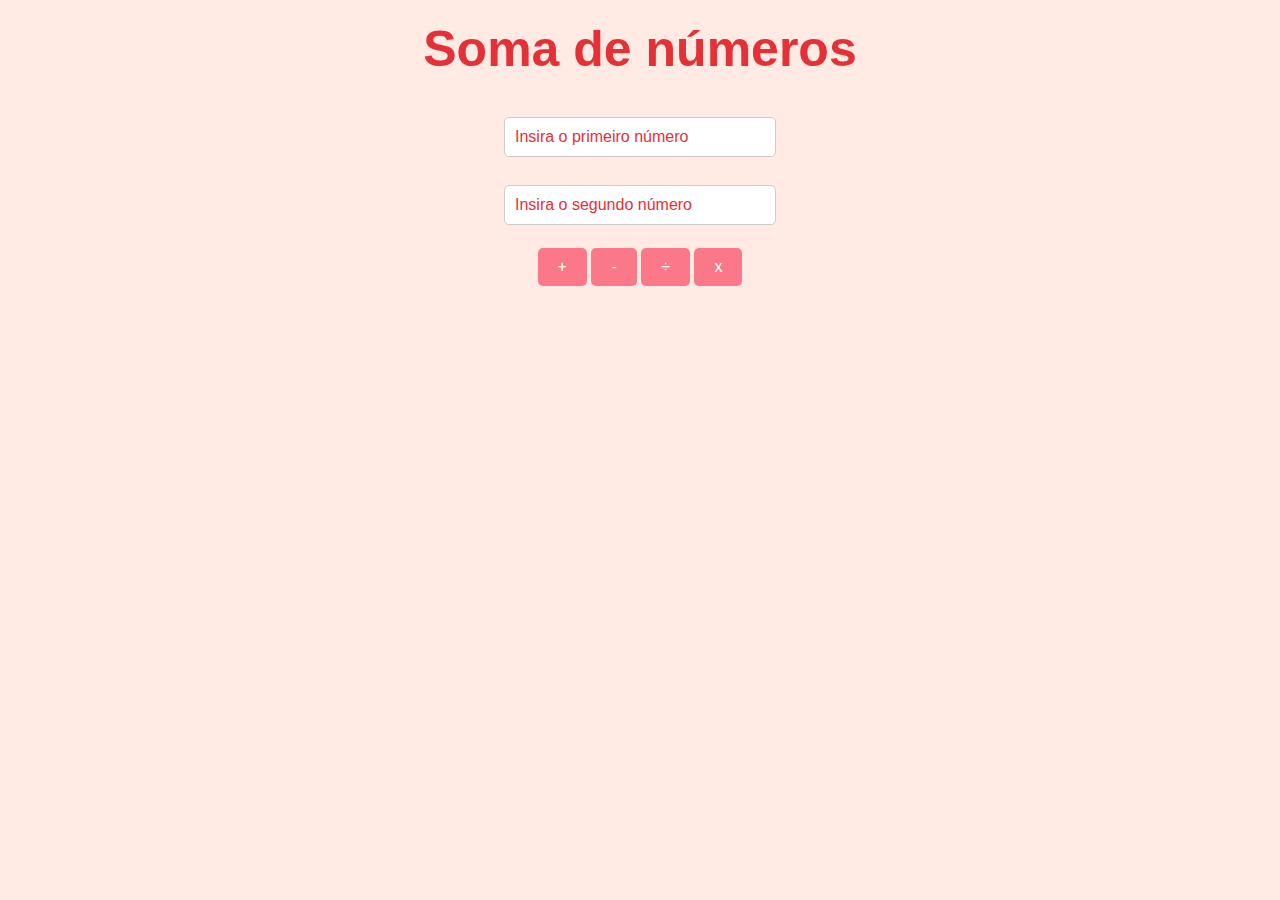
==== calculadora/index.html @ 72075f52 "calculadora (expectativa e realidade)" ====
<!DOCTYPE html>
<html lang="pt-br"> <!-- Define o idioma da página como português do Brasil -->
<head>
    <meta charset="UTF-8"> <!-- Define a codificação de caracteres para suportar acentos e caracteres especiais -->
    <meta name="viewport" content="width=device-width, initial-scale=1.0"> <!-- Ajusta a visualização para dispositivos móveis -->
    <link rel="stylesheet" href="style.css">
    <title>Somar quando apertar</title> <!-- Define o título da página exibido na aba do navegador -->

</head>
<body>
    <h1>Soma de números</h1> <!-- Título principal da página -->

    <!-- Campo de entrada para o primeiro número -->
    <input type="number" name="n2" id="n1" placeholder="Insira o primeiro número" required>
    <br><br> <!-- Quebras de linha para espaçamento -->

    <!-- Campo de entrada para o segundo número -->
    <input type="number" name="n1" id="n2" placeholder="Insira o segundo número" required>
    <br><br> <!-- Quebras de linha para espaçamento -->

    <!-- Botão que chama a função "soma()" ao ser clicado -->
    <button onclick="soma()">+</button>
    <!-- Botão que chama a função "subtracao()" ao ser clicado -->
    <button onclick="subtracao()">-</button>
    <!-- Botão que chama a função "divisao()" ao ser clicado -->
    <button onclick="divisao()">÷</button>
    <!-- Botão que chama a função "multiplicacao()" ao ser clicado -->
    <button onclick="multiplicacao()">x</button>

    <!-- Importação do arquivo JavaScript externo -->
    <script src="script.js"></script>
</body>
</html>
---- calculadora/style.css ----
/* Estilização geral da página */
body {
    font-family: Arial, sans-serif;
    text-align: center;
    background-color: #FFEBE3 ;
    margin: 0;
    padding: 0;
}

/* Estilização do título */
h1 {
    color: #E43137;
    margin-top: 20px;
    font-size: 50px;
}

/* Estilização dos campos de entrada */
input {
    width: 250px;
    padding: 10px;
    margin: 5px;
    border: 1px solid #ccc;
    border-radius: 5px;
    font-size: 16px;
}

input::-webkit-input-placeholder {
    color: #E43137;
}

input::-moz-placeholder {
    color: #E43137;
}

input:-ms-input-placeholder {
    color: #E43137;
}

input:-moz-placeholder {
    color: #E43137;
}


/* Estilização do botão */
button {
    padding: 10px 20px;
    font-size: 16px;
    color: white;
    background-color: #FA7888;
    border: none;
    border-radius: 5px;
    cursor: pointer;
    transition: background-color 0.3s;
}

/* Efeito hover no botão */
button:hover {
    background-color:#FACCD4;
}
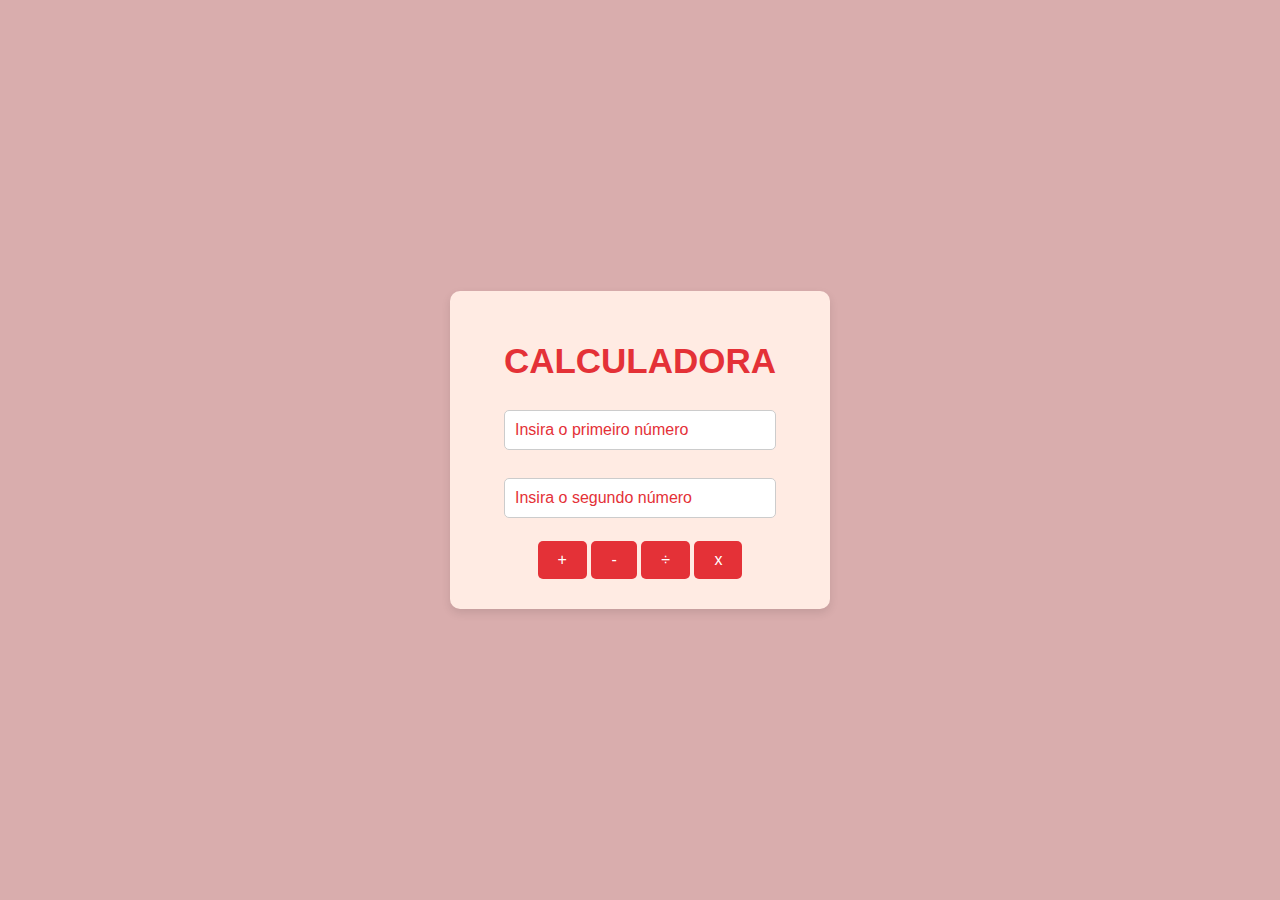
==== commit 21967b64: "Minha calculadora ta pronta" ====
--- a/calculadora/index.html
+++ b/calculadora/index.html
@@ -8,7 +8,7 @@
 
 </head>
 <body>
-    <h1>Soma de números</h1> <!-- Título principal da página -->
+    <div class="container"><h1>CALCULADORA</h1> <!-- Título principal da página -->
 
     <!-- Campo de entrada para o primeiro número -->
     <input type="number" name="n2" id="n1" placeholder="Insira o primeiro número" required>
@@ -25,7 +25,7 @@
     <!-- Botão que chama a função "divisao()" ao ser clicado -->
     <button onclick="divisao()">÷</button>
     <!-- Botão que chama a função "multiplicacao()" ao ser clicado -->
-    <button onclick="multiplicacao()">x</button>
+    <button onclick="multiplicacao()">x</button></div>
 
     <!-- Importação do arquivo JavaScript externo -->
     <script src="script.js"></script>
--- a/calculadora/style.css
+++ b/calculadora/style.css
@@ -2,16 +2,20 @@
 body {
     font-family: Arial, sans-serif;
     text-align: center;
-    background-color: #FFEBE3 ;
+    background-color: #D9ADAD;
     margin: 0;
     padding: 0;
+    display: flex;
+    justify-content: center;
+    align-items: center;
+    height: 100vh; /* Garante que o container fique centralizado verticalmente */
 }
 
 /* Estilização do título */
 h1 {
     color: #E43137;
     margin-top: 20px;
-    font-size: 50px;
+    font-size: 35px;
 }
 
 /* Estilização dos campos de entrada */
@@ -24,29 +28,16 @@
     font-size: 16px;
 }
 
-input::-webkit-input-placeholder {
+input::placeholder {
     color: #E43137;
 }
-
-input::-moz-placeholder {
-    color: #E43137;
-}
-
-input:-ms-input-placeholder {
-    color: #E43137;
-}
-
-input:-moz-placeholder {
-    color: #E43137;
-}
-
 
 /* Estilização do botão */
 button {
     padding: 10px 20px;
     font-size: 16px;
     color: white;
-    background-color: #FA7888;
+    background-color: #E43137 ;
     border: none;
     border-radius: 5px;
     cursor: pointer;
@@ -55,6 +46,14 @@
 
 /* Efeito hover no botão */
 button:hover {
-    background-color:#FACCD4;
+    background-color:#FA7888;
 }
 
+.container {
+    background: #FFEBE3;
+    padding: 30px;
+    border-radius: 10px;
+    box-shadow: 0px 4px 10px rgba(0, 0, 0, 0.1);
+    text-align: center;
+    width: 320px;
+}
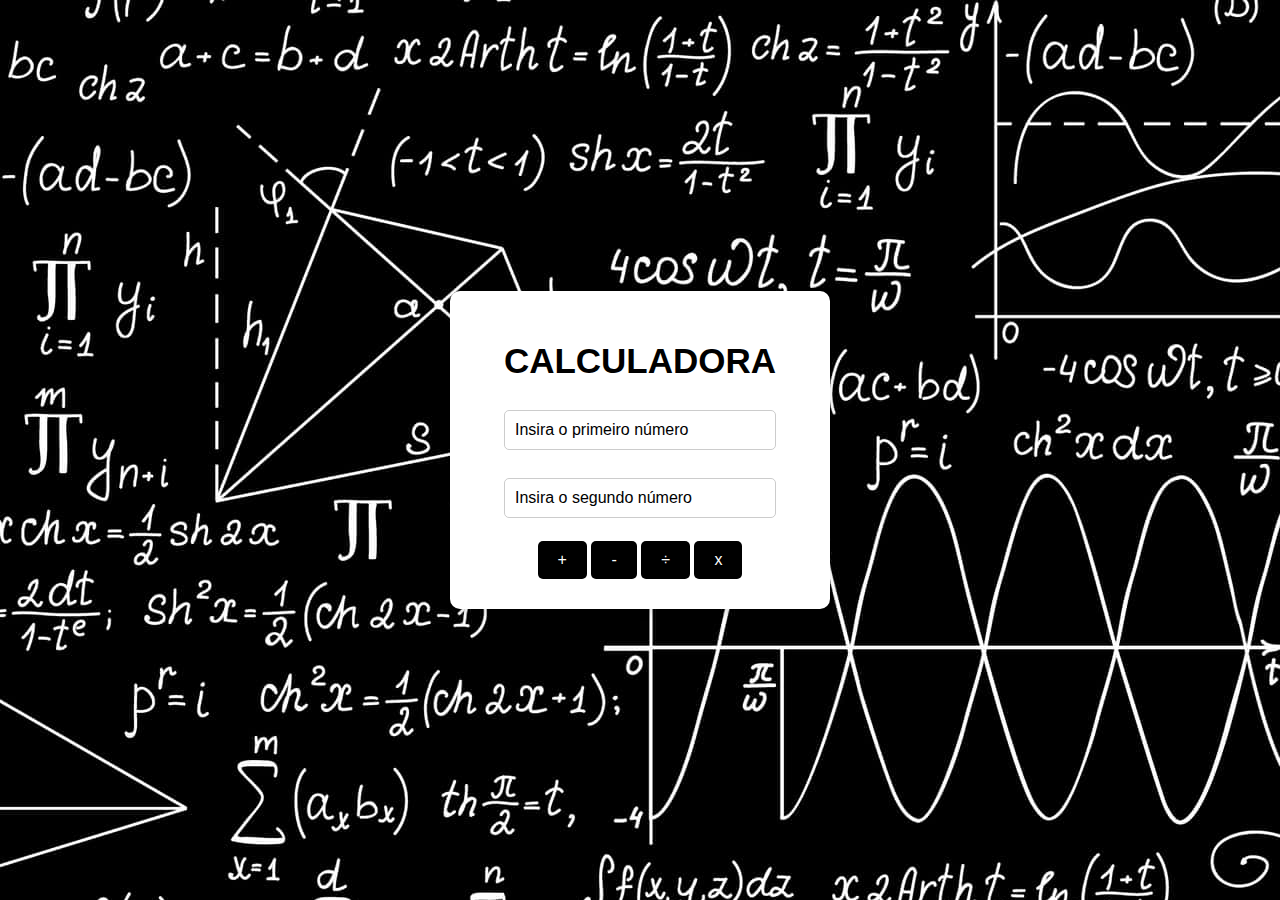
==== commit 4b5a975c: "favicon" ====
--- a/calculadora/index.html
+++ b/calculadora/index.html
@@ -4,7 +4,8 @@
     <meta charset="UTF-8"> <!-- Define a codificação de caracteres para suportar acentos e caracteres especiais -->
     <meta name="viewport" content="width=device-width, initial-scale=1.0"> <!-- Ajusta a visualização para dispositivos móveis -->
     <link rel="stylesheet" href="style.css">
-    <title>Somar quando apertar</title> <!-- Define o título da página exibido na aba do navegador -->
+    <link rel="shortcut icon" href="favicon.png" type="image/x-icon">
+    <title>Calculadora</title> <!-- Define o título da página exibido na aba do navegador -->
 
 </head>
 <body>
--- a/calculadora/style.css
+++ b/calculadora/style.css
@@ -2,7 +2,7 @@
 body {
     font-family: Arial, sans-serif;
     text-align: center;
-    background-color: #D9ADAD;
+    background-image: url("fundo.jpg");
     margin: 0;
     padding: 0;
     display: flex;
@@ -13,7 +13,7 @@
 
 /* Estilização do título */
 h1 {
-    color: #E43137;
+    color: black;
     margin-top: 20px;
     font-size: 35px;
 }
@@ -26,10 +26,11 @@
     border: 1px solid #ccc;
     border-radius: 5px;
     font-size: 16px;
+    cursor: cell;
 }
 
 input::placeholder {
-    color: #E43137;
+    color: #000000;
 }
 
 /* Estilização do botão */
@@ -37,20 +38,21 @@
     padding: 10px 20px;
     font-size: 16px;
     color: white;
-    background-color: #E43137 ;
+    background-color: #000000 ;
     border: none;
     border-radius: 5px;
     cursor: pointer;
     transition: background-color 0.3s;
+    cursor:pointer;
 }
 
 /* Efeito hover no botão */
 button:hover {
-    background-color:#FA7888;
+    background-color:#980012;
 }
 
 .container {
-    background: #FFEBE3;
+    background: #ffffff;
     padding: 30px;
     border-radius: 10px;
     box-shadow: 0px 4px 10px rgba(0, 0, 0, 0.1);
